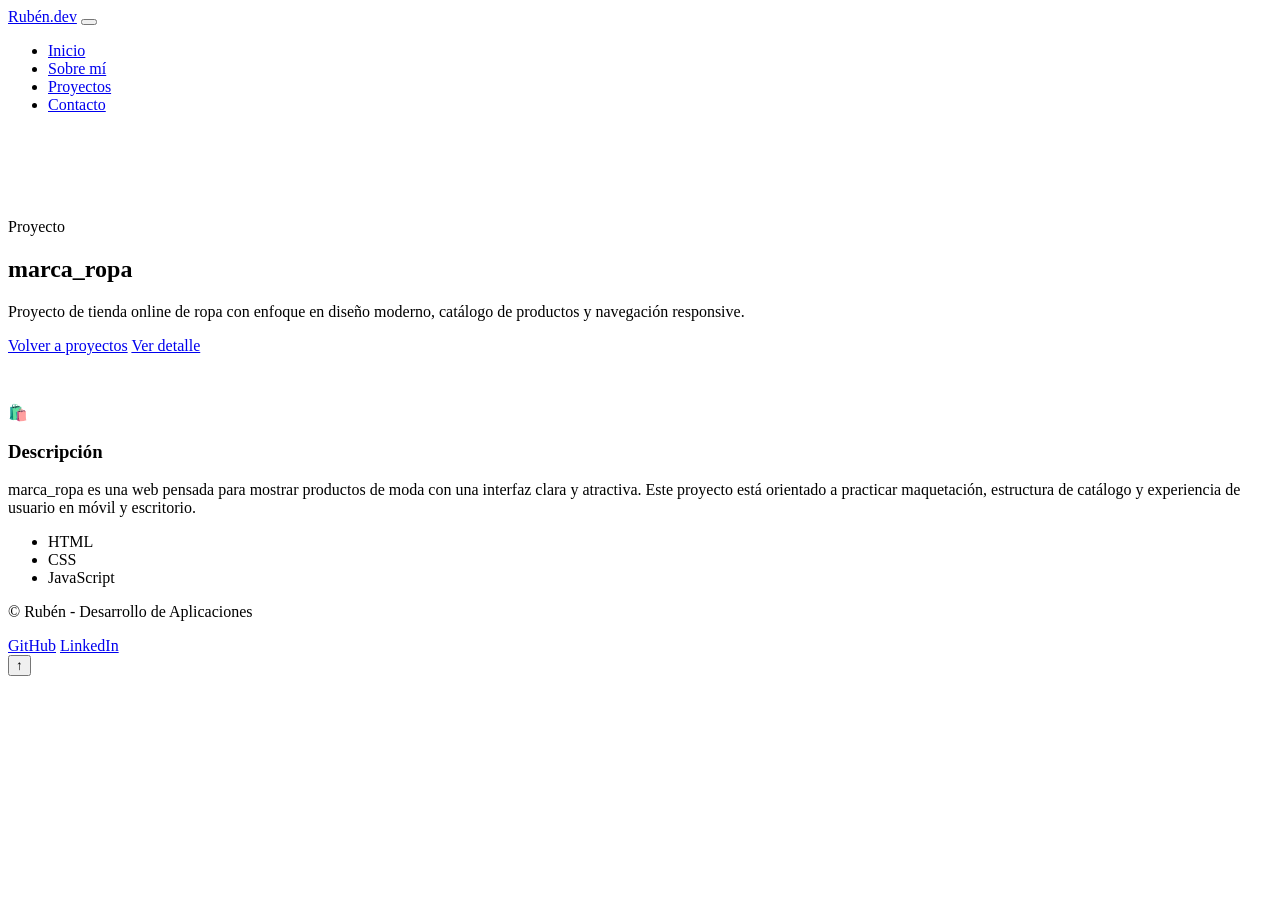
==== proyecto-1.html @ 1734d668 "añadir enlaces git" ====
﻿<!doctype html>
<html lang="es">
<head>
  <!-- Metadatos básicos -->
  <meta charset="utf-8" />
  <meta name="viewport" content="width=device-width, initial-scale=1" />
  <title>marca_ropa | Rubén.dev</title>
  <meta name="description" content="Proyecto: marca_ropa." />
  <!-- Favicon (emoji) -->
  <link rel="icon" href="data:image/svg+xml,%3Csvg xmlns='http://www.w3.org/2000/svg' viewBox='0 0 100 100'%3E%3Ctext y='0.9em' font-size='90'%3E%F0%9F%91%A8%E2%80%8D%F0%9F%92%BB%3C/text%3E%3C/svg%3E" />
  <!-- Tipografía -->
  <link rel="preconnect" href="https://fonts.googleapis.com" />
  <link rel="preconnect" href="https://fonts.gstatic.com" crossorigin />
  <link href="https://fonts.googleapis.com/css2?family=Poppins:wght@300;400;500;600;700&display=swap" rel="stylesheet" />
  <!-- Estilos -->
  <link rel="stylesheet" href="styles.css" />
</head>
<body>
  <!-- Header / Navbar -->
  <header class="header" id="inicio">
    <nav class="nav">
      <a class="logo" href="index.html#inicio">Rubén.dev</a>
      <button class="nav__toggle" aria-label="Abrir menú" aria-expanded="false">
        <span></span><span></span><span></span>
      </button>
      <ul class="nav__links">
        <li><a href="index.html#inicio">Inicio</a></li>
        <li><a href="index.html#sobre-mi">Sobre mí</a></li>
        <li><a href="index.html#proyectos">Proyectos</a></li>
        <li><a href="index.html#contacto">Contacto</a></li>
      </ul>
    </nav>
  </header>

  <main>
    <!-- Hero del proyecto -->
    <section class="hero" style="padding:4.5rem 0 3rem;">
      <div class="container hero__content">
        <p class="eyebrow">Proyecto</p>
        <h1>marca_ropa</h1>
        <p class="hero__text">Proyecto de tienda online de ropa con enfoque en diseño moderno, catálogo de productos y navegación responsive.</p>
        <div class="hero__actions">
          <a class="btn btn--primary" href="index.html#proyectos">Volver a proyectos</a>
          <a class="btn btn--ghost" href="#detalle">Ver detalle</a>
        </div>
      </div>
      <div class="hero__glow"></div>
    </section>

    <!-- Detalle del proyecto -->
    <section class="about" id="detalle">
      <div class="container grid">
        <div class="about__image reveal">
          <div class="placeholder" role="img" aria-label="Vista previa del proyecto marca_ropa">🛍️</div>
        </div>
        <div class="about__content reveal">
          <h3>Descripción</h3>
          <p>
            marca_ropa es una web pensada para mostrar productos de moda con una interfaz clara y atractiva.
            Este proyecto está orientado a practicar maquetación, estructura de catálogo y experiencia de usuario en móvil y escritorio.
          </p>
          <ul class="skills">
            <li>HTML</li>
            <li>CSS</li>
            <li>JavaScript</li>
          </ul>
        </div>
      </div>
    </section>
  </main>

  <!-- Footer -->
  <footer class="footer">
    <div class="container footer__content">
      <p>© <span id="current-year"></span> Rubén - Desarrollo de Aplicaciones</p>
      <div class="socials">
        <a href="https://github.com/RubenBG0204" target="_blank" rel="noopener noreferrer">GitHub</a>
        <a href="#">LinkedIn</a>
      </div>
    </div>
  </footer>

  <!-- Botón volver arriba -->
  <button class="scroll-top" aria-label="Volver arriba">↑</button>

  <!-- Scripts -->
  <script src="script.js"></script>
</body>
</html>
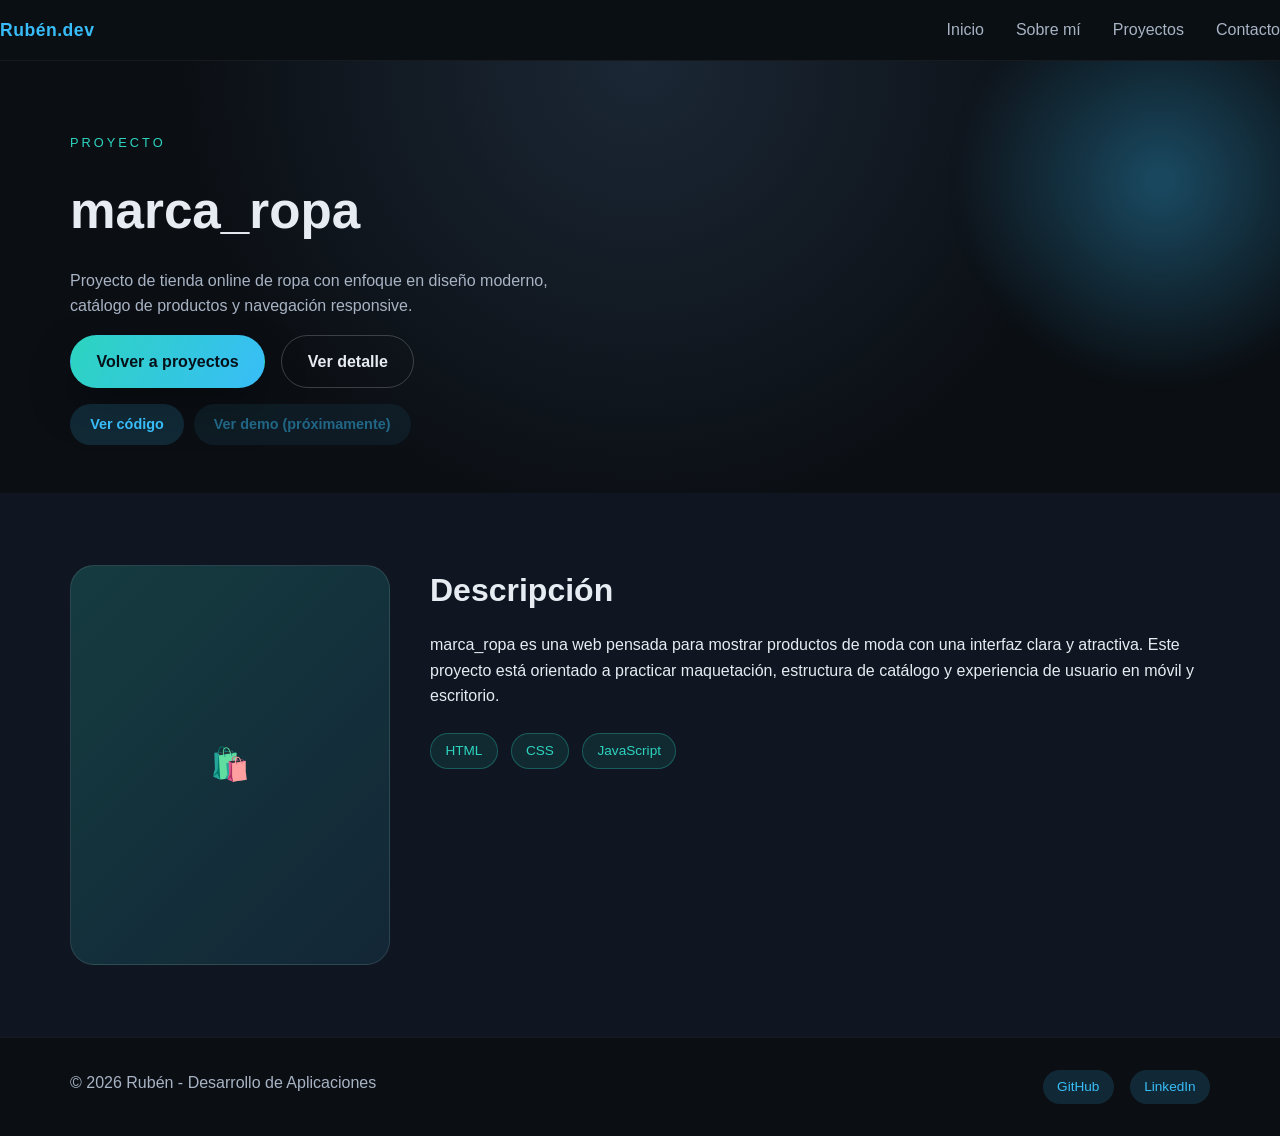
==== commit e9e13777: "añadir enlaces linkedin y proyecto a git, contacto cambiado" ====
--- a/proyecto-1.html
+++ b/proyecto-1.html
@@ -43,6 +43,10 @@
           <a class="btn btn--primary" href="index.html#proyectos">Volver a proyectos</a>
           <a class="btn btn--ghost" href="#detalle">Ver detalle</a>
         </div>
+        <div class="project-links">
+          <a class="btn btn--small" href="https://github.com/RubenBG0204/marca_ropa" target="_blank" rel="noopener noreferrer">Ver código</a>
+          <a class="btn btn--small btn--disabled" href="#" aria-disabled="true">Ver demo (próximamente)</a>
+        </div>
       </div>
       <div class="hero__glow"></div>
     </section>
@@ -75,7 +79,7 @@
       <p>© <span id="current-year"></span> Rubén - Desarrollo de Aplicaciones</p>
       <div class="socials">
         <a href="https://github.com/RubenBG0204" target="_blank" rel="noopener noreferrer">GitHub</a>
-        <a href="#">LinkedIn</a>
+        <a href="https://linkedin.com/in/ruben-barrutia" target="_blank" rel="noopener noreferrer">LinkedIn</a>
       </div>
     </div>
   </footer>
@@ -87,3 +91,5 @@
   <script src="script.js"></script>
 </body>
 </html>
+
+
--- a/styles.css
+++ b/styles.css
@@ -0,0 +1,652 @@
+﻿:root {
+  /* Colores y sombras globales */
+  --bg: #0b0f14;
+  --bg-alt: #0f1621;
+  --card: #111a27;
+  --text: #e7ecf2;
+  --muted: #a8b3c4;
+  --accent: #2dd4bf;
+  --accent-2: #38bdf8;
+  --shadow: 0 20px 40px rgba(0, 0, 0, 0.35);
+}
+
+/* Reset básico */
+* {
+  box-sizing: border-box;
+  margin: 0;
+  padding: 0;
+}
+
+html {
+  scroll-behavior: smooth;
+}
+
+/* Estilos generales */
+body {
+  font-family: "Poppins", sans-serif;
+  background: var(--bg);
+  color: var(--text);
+  line-height: 1.6;
+  animation: fadeIn 0.8s ease both;
+}
+
+img {
+  max-width: 100%;
+  display: block;
+}
+
+a {
+  color: inherit;
+  text-decoration: none;
+}
+
+.skip-link {
+  position: absolute;
+  left: -9999px;
+  top: 0;
+  z-index: 2000;
+  background: var(--accent-2);
+  color: #051018;
+  padding: 0.65rem 1rem;
+  border-radius: 0 0 10px 10px;
+  font-weight: 600;
+}
+
+.skip-link:focus {
+  left: 1rem;
+}
+
+.container {
+  width: min(1140px, 90%);
+  margin: 0 auto;
+}
+
+/* Header / Navbar */
+.header {
+  position: sticky;
+  top: 0;
+  z-index: 1000;
+  background: rgba(11, 15, 20, 0.8);
+  backdrop-filter: blur(12px);
+  border-bottom: 1px solid rgba(255, 255, 255, 0.05);
+}
+
+.nav {
+  display: flex;
+  align-items: center;
+  justify-content: space-between;
+  padding: 1rem 0;
+}
+
+.logo {
+  font-weight: 700;
+  letter-spacing: 0.5px;
+  color: var(--accent-2);
+  font-size: 1.1rem;
+}
+
+.nav__links {
+  display: flex;
+  gap: 2rem;
+  list-style: none;
+}
+
+.nav__links a {
+  color: var(--muted);
+  font-weight: 500;
+  transition: color 0.3s ease;
+}
+
+.nav__links a:hover {
+  color: var(--accent);
+}
+
+a:focus-visible,
+button:focus-visible,
+input:focus-visible,
+textarea:focus-visible {
+  outline: 2px solid var(--accent-2);
+  outline-offset: 2px;
+}
+
+.nav__toggle {
+  display: none;
+  flex-direction: column;
+  gap: 6px;
+  background: none;
+  border: none;
+  cursor: pointer;
+}
+
+.nav__toggle span {
+  width: 24px;
+  height: 2px;
+  background: var(--text);
+  transition: transform 0.3s ease;
+}
+
+/* Hero / Portada */
+.hero {
+  position: relative;
+  overflow: hidden;
+  padding: 6rem 0 5rem;
+  background: radial-gradient(circle at top, #1b2735 0%, #0b0f14 60%);
+}
+
+.hero__content {
+  position: relative;
+  z-index: 2;
+  display: grid;
+  gap: 1rem;
+}
+
+.eyebrow {
+  text-transform: uppercase;
+  letter-spacing: 3px;
+  font-size: 0.8rem;
+  color: var(--accent);
+}
+
+.hero h1 {
+  font-size: clamp(2.4rem, 4vw, 3.5rem);
+}
+
+.hero h2 {
+  font-size: clamp(1.2rem, 2vw, 1.6rem);
+  color: var(--muted);
+  font-weight: 500;
+}
+
+.hero__text {
+  max-width: 520px;
+  color: var(--muted);
+}
+
+.hero__actions {
+  display: flex;
+  gap: 1rem;
+  flex-wrap: wrap;
+}
+
+.hero__glow {
+  position: absolute;
+  width: 480px;
+  height: 480px;
+  background: radial-gradient(circle, rgba(56, 189, 248, 0.35), transparent 60%);
+  right: -120px;
+  top: -120px;
+  filter: blur(10px);
+}
+
+/* Botones */
+.btn {
+  display: inline-flex;
+  align-items: center;
+  justify-content: center;
+  padding: 0.8rem 1.6rem;
+  border-radius: 999px;
+  font-weight: 600;
+  transition: transform 0.3s ease, box-shadow 0.3s ease, background 0.3s ease;
+  border: 1px solid transparent;
+}
+
+.btn--primary {
+  background: linear-gradient(120deg, var(--accent), var(--accent-2));
+  color: #051018;
+  box-shadow: var(--shadow);
+}
+
+.btn--primary:hover {
+  transform: translateY(-2px);
+}
+
+.btn--ghost {
+  border-color: rgba(255, 255, 255, 0.2);
+  color: var(--text);
+}
+
+.btn--ghost:hover {
+  border-color: var(--accent);
+  color: var(--accent);
+}
+
+.btn--small {
+  padding: 0.5rem 1.2rem;
+  font-size: 0.9rem;
+  background: rgba(56, 189, 248, 0.15);
+  color: var(--accent-2);
+}
+
+.btn--disabled {
+  opacity: 0.5;
+  cursor: not-allowed;
+  pointer-events: none;
+}
+
+/* Secciones y grillas */
+section {
+  padding: 4.5rem 0;
+}
+
+.grid {
+  display: grid;
+  gap: 2.5rem;
+  align-items: center;
+}
+
+/* Sobre mí */
+.about {
+  background: var(--bg-alt);
+}
+
+.about .grid {
+  grid-template-columns: minmax(180px, 320px) 1fr;
+  align-items: start;
+}
+
+.about__image .placeholder {
+  aspect-ratio: 4 / 5;
+  border-radius: 24px;
+  background: linear-gradient(135deg, rgba(45, 212, 191, 0.2), rgba(56, 189, 248, 0.1));
+  display: grid;
+  place-items: center;
+  color: var(--muted);
+  font-weight: 600;
+  letter-spacing: 1px;
+  border: 1px solid rgba(255, 255, 255, 0.1);
+  font-size: 2rem;
+}
+
+.about__content h3,
+.section__header h3,
+.contact__info h3 {
+  font-size: 2rem;
+  margin-bottom: 1rem;
+}
+
+.skills {
+  list-style: none;
+  display: flex;
+  flex-wrap: wrap;
+  gap: 0.8rem;
+  margin-top: 1.5rem;
+}
+
+.about__content .btn--small {
+  margin-top: 1rem;
+}
+
+.skills li {
+  padding: 0.4rem 0.9rem;
+  background: rgba(45, 212, 191, 0.1);
+  border: 1px solid rgba(45, 212, 191, 0.3);
+  border-radius: 999px;
+  font-size: 0.85rem;
+  color: var(--accent);
+}
+
+/* Experiencia */
+.experience {
+  background: var(--bg);
+}
+
+.timeline {
+  position: relative;
+  margin-top: 0.5rem;
+  padding-left: 1.8rem;
+}
+
+.timeline::before {
+  content: "";
+  position: absolute;
+  left: 0.45rem;
+  top: 0.35rem;
+  bottom: 0.35rem;
+  width: 2px;
+  background: linear-gradient(var(--accent-2), rgba(56, 189, 248, 0.15));
+}
+
+.timeline__item {
+  position: relative;
+  margin-bottom: 1.25rem;
+}
+
+.timeline__item:last-child {
+  margin-bottom: 0;
+}
+
+.timeline__dot {
+  position: absolute;
+  left: calc(-1.8rem + 2px);
+  top: 0.45rem;
+  width: 12px;
+  height: 12px;
+  border-radius: 50%;
+  background: var(--accent);
+  box-shadow: 0 0 0 5px rgba(45, 212, 191, 0.15);
+}
+
+.timeline__content {
+  background: var(--card);
+  border: 1px solid rgba(255, 255, 255, 0.05);
+  border-radius: 16px;
+  padding: 1rem 1.1rem;
+}
+
+.timeline__content h4 {
+  margin-bottom: 0.35rem;
+}
+
+.timeline__content p {
+  color: var(--muted);
+}
+
+.timeline__date {
+  color: var(--accent-2) !important;
+  font-size: 0.85rem;
+  font-weight: 600;
+  margin-bottom: 0.35rem;
+}
+
+/* Proyectos */
+.projects {
+  background: var(--bg);
+}
+
+.section__header {
+  margin-bottom: 2.5rem;
+}
+
+.section__header p {
+  color: var(--muted);
+  max-width: 520px;
+}
+
+.projects__grid {
+  display: grid;
+  gap: 2rem;
+  grid-template-columns: repeat(auto-fit, minmax(230px, 1fr));
+}
+
+.projects__filters {
+  display: flex;
+  flex-wrap: wrap;
+  gap: 0.7rem;
+  margin-bottom: 1.4rem;
+}
+
+.filter-btn {
+  border: 1px solid rgba(56, 189, 248, 0.35);
+  background: rgba(56, 189, 248, 0.1);
+  color: var(--accent-2);
+  border-radius: 999px;
+  padding: 0.45rem 0.95rem;
+  font-family: inherit;
+  font-size: 0.9rem;
+  cursor: pointer;
+  transition: background 0.25s ease, color 0.25s ease, transform 0.25s ease;
+}
+
+.filter-btn:hover {
+  background: rgba(56, 189, 248, 0.2);
+  transform: translateY(-1px);
+}
+
+.filter-btn.is-active {
+  background: linear-gradient(120deg, var(--accent), var(--accent-2));
+  color: #051018;
+  border-color: transparent;
+}
+
+.projects__more {
+  display: flex;
+  justify-content: flex-end;
+  margin-top: 1.2rem;
+}
+
+.card {
+  background: var(--card);
+  border-radius: 20px;
+  overflow: hidden;
+  border: 1px solid rgba(255, 255, 255, 0.05);
+  transition: transform 0.35s cubic-bezier(0.2, 0.8, 0.2, 1), border-color 0.3s ease;
+  box-shadow: var(--shadow);
+}
+
+.card:hover {
+  transform: translateY(-6px) scale(1.01);
+  border-color: rgba(56, 189, 248, 0.5);
+}
+
+.card__media {
+  height: 160px;
+  background: linear-gradient(135deg, rgba(56, 189, 248, 0.2), rgba(45, 212, 191, 0.2));
+  display: grid;
+  place-items: center;
+  color: var(--muted);
+  font-weight: 600;
+}
+
+.card__body {
+  padding: 1.5rem;
+  display: grid;
+  gap: 0.8rem;
+}
+
+.card__body p {
+  color: var(--muted);
+  font-size: 0.95rem;
+}
+
+.project-links {
+  display: flex;
+  flex-wrap: wrap;
+  gap: 0.6rem;
+}
+
+.project-tag {
+  color: var(--accent-2) !important;
+  font-size: 0.85rem !important;
+  font-weight: 600;
+}
+
+.card.is-hidden {
+  display: none;
+}
+
+/* Contacto */
+.contact {
+  background: var(--bg-alt);
+}
+
+.contact__info p {
+  color: var(--muted);
+  margin-bottom: 1.5rem;
+}
+
+.socials {
+  display: flex;
+  gap: 1rem;
+}
+
+.socials a {
+  padding: 0.4rem 0.9rem;
+  border-radius: 999px;
+  background: rgba(56, 189, 248, 0.15);
+  color: var(--accent-2);
+  font-size: 0.85rem;
+  transition: transform 0.3s ease, background 0.3s ease;
+}
+
+.socials a:hover {
+  transform: translateY(-2px);
+  background: rgba(56, 189, 248, 0.3);
+}
+
+.contact__form {
+  display: grid;
+  gap: 1rem;
+  background: var(--card);
+  padding: 2rem;
+  border-radius: 20px;
+  border: 1px solid rgba(255, 255, 255, 0.05);
+}
+
+.contact__form label {
+  display: grid;
+  gap: 0.4rem;
+  font-size: 0.9rem;
+  color: var(--muted);
+}
+
+.contact__form input,
+.contact__form textarea {
+  background: rgba(15, 22, 33, 0.8);
+  border: 1px solid rgba(255, 255, 255, 0.08);
+  border-radius: 12px;
+  padding: 0.75rem 0.9rem;
+  color: var(--text);
+  font-family: inherit;
+}
+
+.contact__form input:focus,
+.contact__form textarea:focus {
+  outline: 2px solid rgba(56, 189, 248, 0.4);
+}
+
+.form-status {
+  min-height: 1.2rem;
+  margin-top: 0.25rem;
+  color: var(--muted);
+  font-size: 0.9rem;
+}
+
+/* Footer */
+.footer {
+  padding: 2rem 0;
+  border-top: 1px solid rgba(255, 255, 255, 0.05);
+  background: var(--bg);
+}
+
+.footer__content {
+  display: flex;
+  flex-wrap: wrap;
+  justify-content: space-between;
+  gap: 1rem;
+  color: var(--muted);
+}
+
+/* Botón volver arriba */
+.scroll-top {
+  position: fixed;
+  bottom: 24px;
+  right: 24px;
+  width: 46px;
+  height: 46px;
+  border-radius: 50%;
+  border: none;
+  background: linear-gradient(120deg, var(--accent), var(--accent-2));
+  color: #051018;
+  font-size: 1.1rem;
+  font-weight: 700;
+  cursor: pointer;
+  box-shadow: var(--shadow);
+  opacity: 0;
+  pointer-events: none;
+  transform: translateY(10px);
+  transition: opacity 0.3s ease, transform 0.3s ease;
+  animation: floatUp 2.8s ease-in-out infinite;
+}
+
+.scroll-top.visible {
+  opacity: 1;
+  pointer-events: auto;
+  transform: translateY(0);
+}
+
+/* Animaciones de aparición */
+.reveal {
+  opacity: 0;
+  transform: translateY(20px);
+  transition: opacity 0.7s ease, transform 0.7s ease;
+}
+
+.reveal.visible {
+  opacity: 1;
+  transform: translateY(0);
+}
+
+/* Keyframes */
+@keyframes fadeIn {
+  from {
+    opacity: 0;
+  }
+  to {
+    opacity: 1;
+  }
+}
+
+@keyframes floatUp {
+  0%,
+  100% {
+    transform: translateY(0);
+  }
+  50% {
+    transform: translateY(-6px);
+  }
+}
+
+/* Responsive */
+@media (max-width: 900px) {
+  .grid {
+    grid-template-columns: 1fr;
+  }
+
+  .about .grid {
+    grid-template-columns: 1fr;
+  }
+
+  .hero {
+    padding-top: 5rem;
+  }
+
+  .timeline {
+    padding-left: 1.4rem;
+  }
+
+  .timeline__dot {
+    left: calc(-1.4rem + 2px);
+  }
+}
+
+@media (max-width: 760px) {
+  .nav__toggle {
+    display: flex;
+  }
+
+  .nav__links {
+    position: absolute;
+    top: 64px;
+    right: 5%;
+    background: rgba(15, 22, 33, 0.95);
+    flex-direction: column;
+    padding: 1.2rem;
+    border-radius: 16px;
+    border: 1px solid rgba(255, 255, 255, 0.08);
+    transform: translateY(-10px);
+    opacity: 0;
+    pointer-events: none;
+    transition: opacity 0.3s ease, transform 0.3s ease;
+  }
+
+  .nav__links.open {
+    opacity: 1;
+    pointer-events: auto;
+    transform: translateY(0);
+  }
+
+  .hero__actions {
+    flex-direction: column;
+    align-items: flex-start;
+  }
+}
